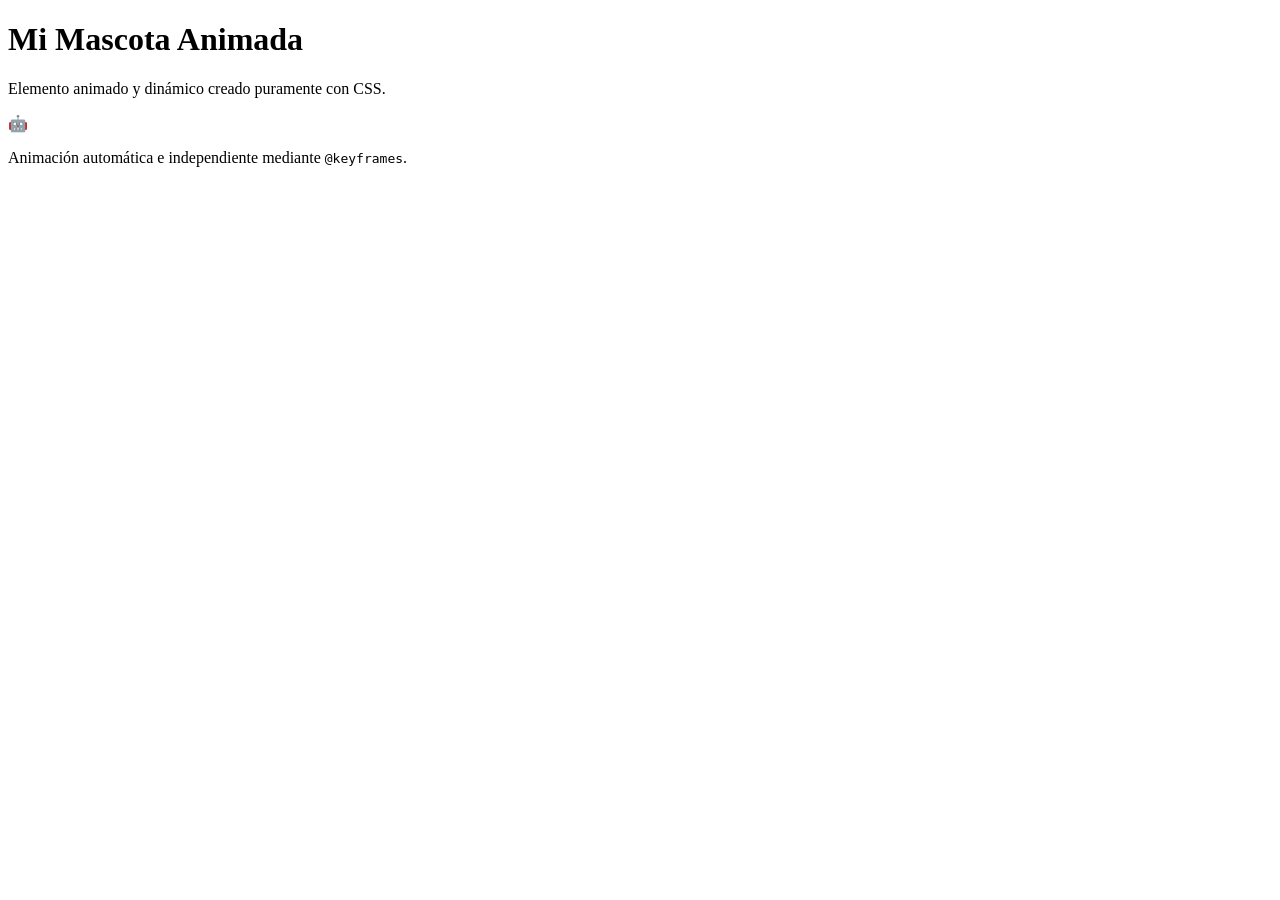
==== ejercicio3.html @ 89baa3b7 "ejercicios" ====
<!DOCTYPE html>
<html lang="es">
<head>
    <meta charset="UTF-8">
    <meta name="viewport" content="width=device-width, initial-scale=1.0">
    <title>Pregunta 3 - Mascota Animada</title>
    <link rel="stylesheet" href="estilos.css">
</head>
<body>

    <main class="contenedor">
        <h1>Mi Mascota Animada</h1>
        <p>Elemento animado y dinámico creado puramente con CSS.</p>

        <div class="orbita">
            <div class="punto"></div>
            <div class="mascota">🤖</div>
        </div>

        <p class="nota">Animación automática e independiente mediante <code>@keyframes</code>.</p>
    </main>

</body>
</html>
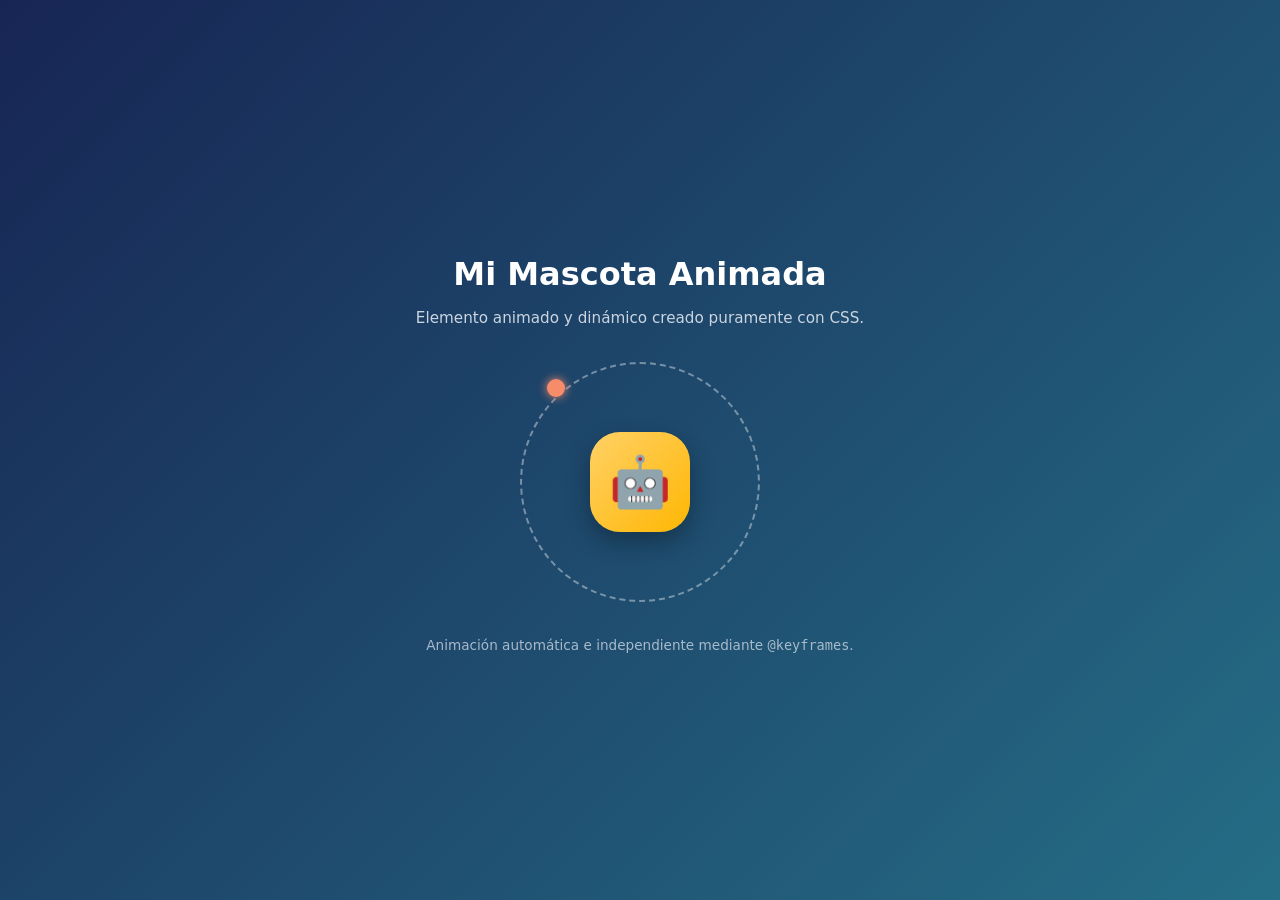
==== commit 6298168f: "Change stylesheet link in ejercicio3.html Updated the stylesheet link from 'estilos.css' to 'ejercic" ====
--- a/ejercicio3.html
+++ b/ejercicio3.html
@@ -4,7 +4,7 @@
     <meta charset="UTF-8">
     <meta name="viewport" content="width=device-width, initial-scale=1.0">
     <title>Pregunta 3 - Mascota Animada</title>
-    <link rel="stylesheet" href="estilos.css">
+    <link rel="stylesheet" href="ejercicio3.css">
 </head>
 <body>
 
@@ -21,4 +21,4 @@
     </main>
 
 </body>
-</html>+</html>
--- a/ejercicio3.css
+++ b/ejercicio3.css
@@ -0,0 +1,122 @@
+
+*, *::before, *::after {
+    box-sizing: border-box;
+}
+
+body {
+    margin: 0;
+    min-height: 100vh;
+    display: flex;
+    justify-content: center;
+    align-items: center;
+    font-family: 'Segoe UI', system-ui, sans-serif;
+    color: #ffffff;
+    text-align: center;
+    
+
+    background: linear-gradient(135deg, #172554, #256d85, #4c956c);
+    background-size: 200% 200%;
+    animation: fondo 8s ease-in-out infinite alternate;
+}
+
+.contenedor {
+    padding: 20px;
+}
+
+.contenedor h1 {
+    font-size: 2rem;
+    margin-bottom: 8px;
+}
+
+.contenedor p {
+    color: #cbd5e1;
+    font-size: 0.95rem;
+}
+
+.nota {
+    font-size: 0.85rem !important;
+    opacity: 0.8;
+}
+
+
+
+.orbita {
+    width: 240px;
+    height: 240px;
+    border: 2px dashed rgba(255, 255, 255, 0.4);
+    border-radius: 50%;
+    margin: 35px auto;
+    display: flex;
+    justify-content: center;
+    align-items: center;
+    position: relative;
+
+    animation: girar 10s linear infinite;
+}
+
+.mascota {
+    width: 100px;
+    height: 100px;
+    background: linear-gradient(135deg, #ffd166, #ffb703);
+    border-radius: 30px;
+    display: flex;
+    justify-content: center;
+    align-items: center;
+    font-size: 50px;
+    box-shadow: 0 10px 25px rgba(0, 0, 0, 0.3);
+    
+
+    animation: flotar 2.5s ease-in-out infinite alternate;
+}
+
+.punto {
+    position: absolute;
+    top: 15px;
+    left: 25px;
+    width: 18px;
+    height: 18px;
+    background: #f78c6b;
+    border-radius: 50%;
+    box-shadow: 0 0 10px #f78c6b;
+}
+
+
+
+@keyframes flotar {
+    from {
+        transform: translateY(-10px) scale(0.98);
+    }
+    to {
+        transform: translateY(10px) scale(1.02);
+    }
+}
+
+@keyframes girar {
+    from {
+        transform: rotate(0deg);
+    }
+    to {
+        transform: rotate(360deg);
+    }
+}
+
+@keyframes fondo {
+    0% {
+        background-position: 0% 50%;
+    }
+    50% {
+        background-position: 100% 50%;
+    }
+    100% {
+        background-position: 0% 50%;
+    }
+}
+
+
+
+@media (prefers-reduced-motion: reduce) {
+    *, *::before, *::after {
+        animation: none !important;
+        transition: none !important;
+    }
+}
